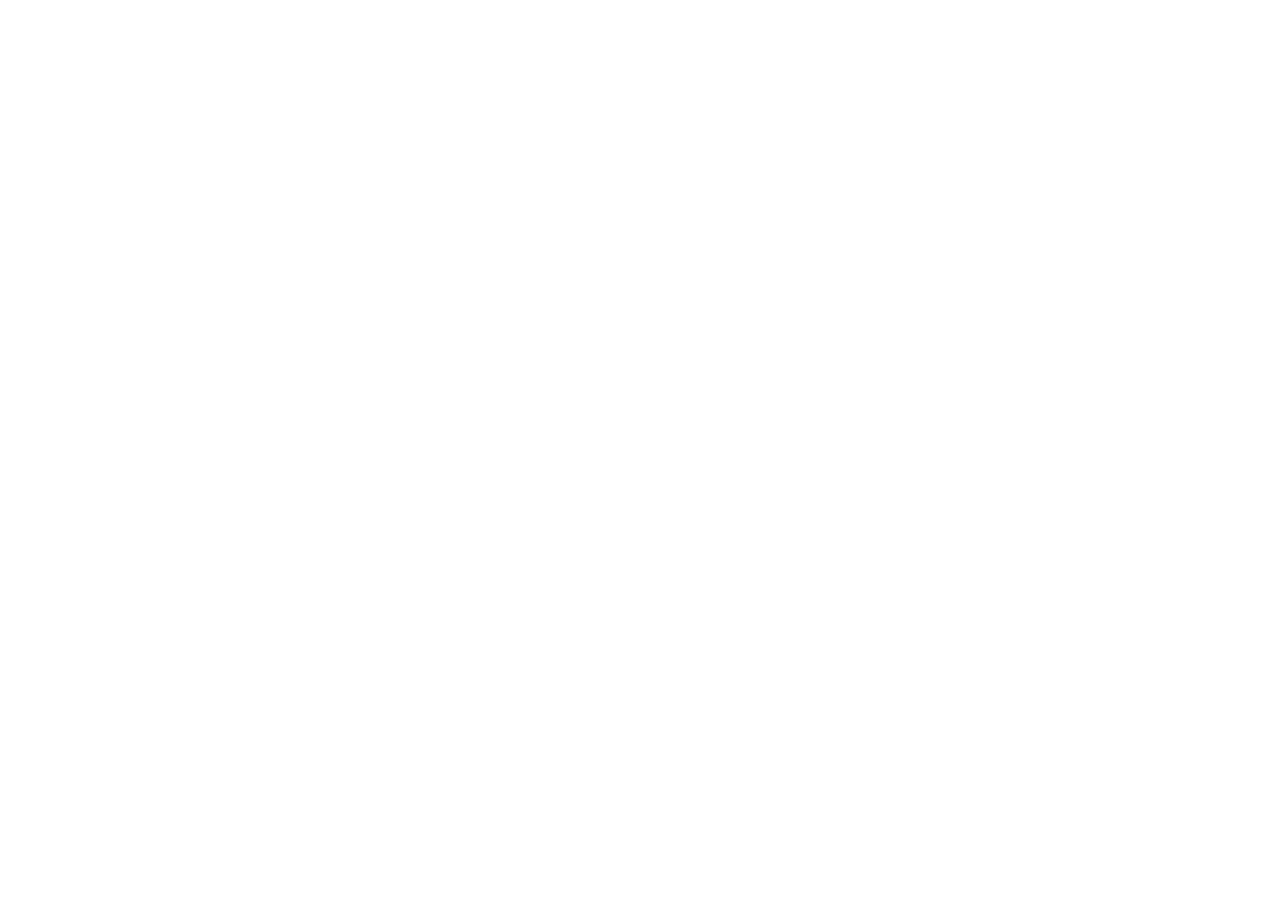
==== login.html @ 98a274d2 "init project" ====
<!DOCTYPE html>
<html lang="en">

<head>
    <meta charset="UTF-8">
    <meta http-equiv="X-UA-Compatible" content="IE=edge">
    <meta name="viewport" content="width=device-width, initial-scale=1.0">
    <title>Document</title>
</head>

<body>

</body>

</html>
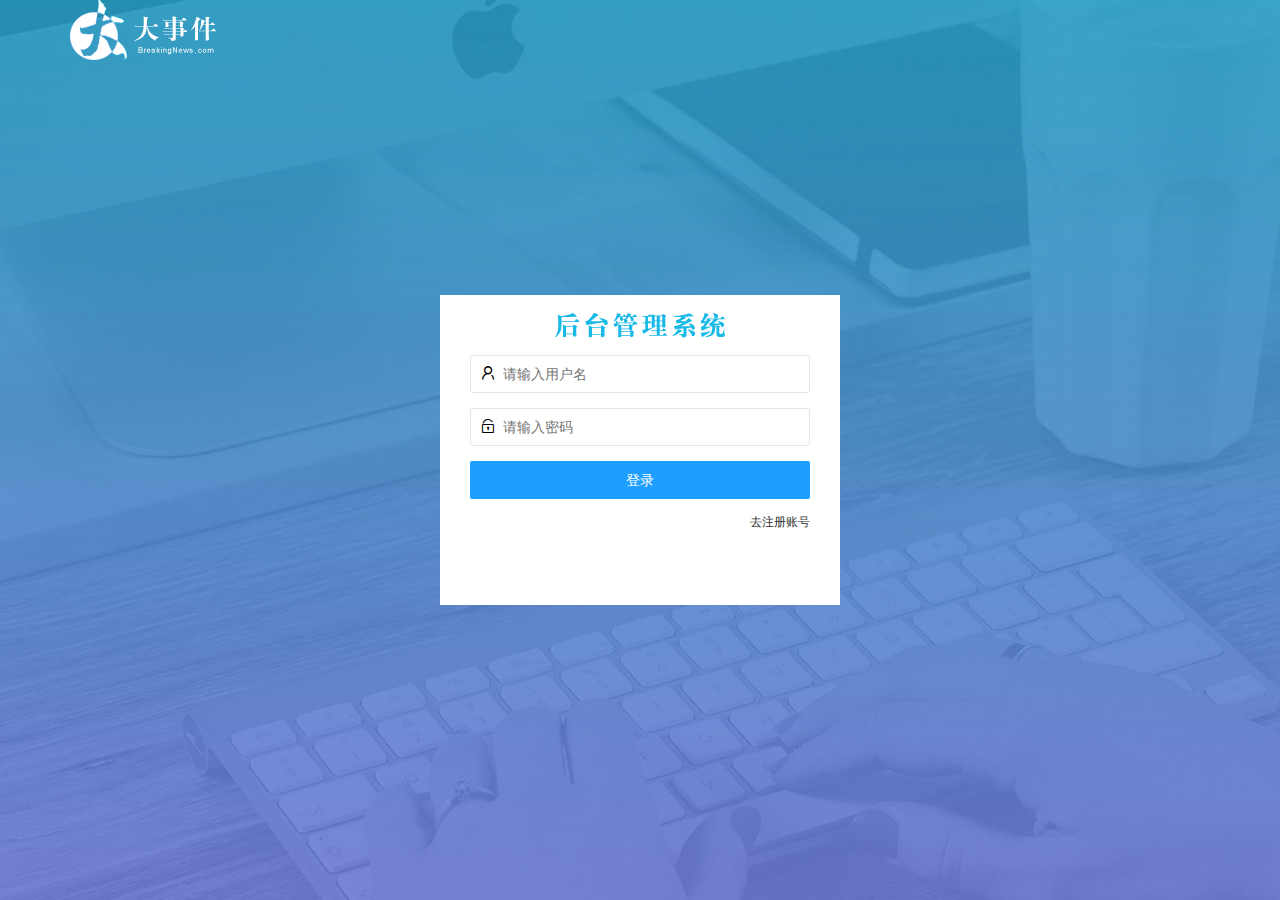
==== commit c7c1e0fc: "完成了登录和注册功能的开发" ====
--- a/login.html
+++ b/login.html
@@ -5,10 +5,85 @@
     <meta charset="UTF-8">
     <meta http-equiv="X-UA-Compatible" content="IE=edge">
     <meta name="viewport" content="width=device-width, initial-scale=1.0">
-    <title>Document</title>
+    <title>大事件-登录/注册</title>
+    <link rel="stylesheet" href="/assets/css/login.css">
+    <!-- 导入layui的样式 -->
+    <link rel="stylesheet" href="/assets/lib/layui/css/layui.css">
 </head>
 
 <body>
+    <!-- 头部logo -->
+    <div class="layui-main">
+        <img src="/assets/images/logo.png" alt="" />
+    </div>
+
+    <!-- 登录注册 -->
+    <div class="loginAndRegBox">
+        <div class="title-box"></div>
+        <!-- 登录div -->
+        <div class="login-box">
+            <form class="layui-form" action="" id="form_login">
+                <!-- 用户名 -->
+                <div class="layui-form-item">
+                    <i class="layui-icon layui-icon-username"></i>
+                    <input type="text" name="username" required lay-verify="required" placeholder="请输入用户名" autocomplete="off" class="layui-input">
+                </div>
+                <!-- 密码 -->
+                <div class="layui-form-item">
+                    <i class="layui-icon layui-icon-password"></i>
+                    <input type="password" name="password" required lay-verify="required|pwd" placeholder="请输入密码" autocomplete="off" class="layui-input">
+                </div>
+                <!-- 登录按钮 -->
+                <div class="layui-form-item">
+                    <button class="layui-btn layui-btn-fluid layui-btn-normal" lay-submit>登录</button>
+                </div>
+                <!-- 去注册链接 -->
+                <div class="layui-form-item links">
+                    <a href="javascript:;" id="link_reg">去注册账号</a>
+                </div>
+            </form>
+
+        </div>
+        <!-- 注册div -->
+        <div class="reg-box">
+            <!-- 注册的表单 -->
+            <form class="layui-form" action="" id="form_reg">
+                <!-- 用户名 -->
+                <div class="layui-form-item">
+                    <i class="layui-icon layui-icon-username"></i>
+                    <input type="text" name="username" required lay-verify="required" placeholder="请输入用户名" autocomplete="off" class="layui-input">
+                </div>
+                <!-- 密码 -->
+                <div class="layui-form-item">
+                    <i class="layui-icon layui-icon-password"></i>
+                    <input type="password" name="password" required lay-verify="required|pwd" placeholder="请输入密码" autocomplete="off" class="layui-input">
+                </div>
+                <!-- 密码确认 -->
+                <div class="layui-form-item">
+                    <i class="layui-icon layui-icon-password"></i>
+                    <input type="password" name="repassword" required lay-verify="required|pwd|repwd" placeholder="再次确认密码" autocomplete="off" class="layui-input">
+                </div>
+                <!-- 注册按钮 -->
+                <div class="layui-form-item">
+                    <button class="layui-btn layui-btn-fluid layui-btn-normal" lay-submit>注册</button>
+                </div>
+                <!-- 去注册链接 -->
+                <div class="layui-form-item links">
+                    <a href="javascript:;" id="link_login">去登录</a>
+                </div>
+            </form>
+
+        </div>
+    </div>
+
+    <!-- 导入layui的js -->
+    <script src="/assets/lib/layui/layui.all.js"></script>
+    <!-- 导入jQuery -->
+    <script src="/assets/lib/jquery.js"></script>
+    <!-- 导入自己封装的baseAPI.js -->
+    <script src="/assets/js/baseAPI.js"></script>
+    <!-- 导入自己的login.js -->
+    <script src="/assets/js/login.js"></script>
 
 </body>
 
--- a/assets/css/login.css
+++ b/assets/css/login.css
@@ -0,0 +1,55 @@
+html,
+body {
+    margin: 0;
+    padding: 0;
+    height: 100%;
+    width: 100%;
+    background: url('/assets/images/login_bg.jpg') no-repeat center;
+    background-size: cover;
+}
+
+.loginAndRegBox {
+    width: 400px;
+    height: 310px;
+    background-color: #fff;
+    position: absolute;
+    left: 50%;
+    top: 50%;
+    transform: translate(-50%, -50%);
+}
+
+.title-box {
+    height: 60px;
+    background: url('/assets/images/login_title.png') no-repeat center;
+}
+
+.reg-box {
+    display: none;
+}
+
+.layui-form {
+    padding: 0 30px;
+}
+
+.links {
+    display: flex;
+    justify-content: flex-end;
+}
+
+.links a {
+    font-size: 12px;
+}
+
+.layui-form-item {
+    position: relative;
+}
+
+.layui-icon {
+    position: absolute;
+    left: 10px;
+    top: 10px;
+}
+
+.layui-form-item .layui-input {
+    padding-left: 32px;
+}--- a/assets/lib/layui/css/layui.css
+++ b/assets/lib/layui/css/layui.css
@@ -0,0 +1,2 @@
+/** layui-v2.5.5 MIT License By https://www.layui.com */
+ .layui-inline,img{display:inline-block;vertical-align:middle}h1,h2,h3,h4,h5,h6{font-weight:400}.layui-edge,.layui-header,.layui-inline,.layui-main{position:relative}.layui-body,.layui-edge,.layui-elip{overflow:hidden}.layui-btn,.layui-edge,.layui-inline,img{vertical-align:middle}.layui-btn,.layui-disabled,.layui-icon,.layui-unselect{-moz-user-select:none;-webkit-user-select:none;-ms-user-select:none}.layui-elip,.layui-form-checkbox span,.layui-form-pane .layui-form-label{text-overflow:ellipsis;white-space:nowrap}.layui-breadcrumb,.layui-tree-btnGroup{visibility:hidden}blockquote,body,button,dd,div,dl,dt,form,h1,h2,h3,h4,h5,h6,input,li,ol,p,pre,td,textarea,th,ul{margin:0;padding:0;-webkit-tap-highlight-color:rgba(0,0,0,0)}a:active,a:hover{outline:0}img{border:none}li{list-style:none}table{border-collapse:collapse;border-spacing:0}h4,h5,h6{font-size:100%}button,input,optgroup,option,select,textarea{font-family:inherit;font-size:inherit;font-style:inherit;font-weight:inherit;outline:0}pre{white-space:pre-wrap;white-space:-moz-pre-wrap;white-space:-pre-wrap;white-space:-o-pre-wrap;word-wrap:break-word}body{line-height:24px;font:14px Helvetica Neue,Helvetica,PingFang SC,Tahoma,Arial,sans-serif}hr{height:1px;margin:10px 0;border:0;clear:both}a{color:#333;text-decoration:none}a:hover{color:#777}a cite{font-style:normal;*cursor:pointer}.layui-border-box,.layui-border-box *{box-sizing:border-box}.layui-box,.layui-box *{box-sizing:content-box}.layui-clear{clear:both;*zoom:1}.layui-clear:after{content:'\20';clear:both;*zoom:1;display:block;height:0}.layui-inline{*display:inline;*zoom:1}.layui-edge{display:inline-block;width:0;height:0;border-width:6px;border-style:dashed;border-color:transparent}.layui-edge-top{top:-4px;border-bottom-color:#999;border-bottom-style:solid}.layui-edge-right{border-left-color:#999;border-left-style:solid}.layui-edge-bottom{top:2px;border-top-color:#999;border-top-style:solid}.layui-edge-left{border-right-color:#999;border-right-style:solid}.layui-disabled,.layui-disabled:hover{color:#d2d2d2!important;cursor:not-allowed!important}.layui-circle{border-radius:100%}.layui-show{display:block!important}.layui-hide{display:none!important}@font-face{font-family:layui-icon;src:url(../font/iconfont.eot?v=250);src:url(../font/iconfont.eot?v=250#iefix) format('embedded-opentype'),url(../font/iconfont.woff2?v=250) format('woff2'),url(../font/iconfont.woff?v=250) format('woff'),url(../font/iconfont.ttf?v=250) format('truetype'),url(../font/iconfont.svg?v=250#layui-icon) format('svg')}.layui-icon{font-family:layui-icon!important;font-size:16px;font-style:normal;-webkit-font-smoothing:antialiased;-moz-osx-font-smoothing:grayscale}.layui-icon-reply-fill:before{content:"\e611"}.layui-icon-set-fill:before{content:"\e614"}.layui-icon-menu-fill:before{content:"\e60f"}.layui-icon-search:before{content:"\e615"}.layui-icon-share:before{content:"\e641"}.layui-icon-set-sm:before{content:"\e620"}.layui-icon-engine:before{content:"\e628"}.layui-icon-close:before{content:"\1006"}.layui-icon-close-fill:before{content:"\1007"}.layui-icon-chart-screen:before{content:"\e629"}.layui-icon-star:before{content:"\e600"}.layui-icon-circle-dot:before{content:"\e617"}.layui-icon-chat:before{content:"\e606"}.layui-icon-release:before{content:"\e609"}.layui-icon-list:before{content:"\e60a"}.layui-icon-chart:before{content:"\e62c"}.layui-icon-ok-circle:before{content:"\1005"}.layui-icon-layim-theme:before{content:"\e61b"}.layui-icon-table:before{content:"\e62d"}.layui-icon-right:before{content:"\e602"}.layui-icon-left:before{content:"\e603"}.layui-icon-cart-simple:before{content:"\e698"}.layui-icon-face-cry:before{content:"\e69c"}.layui-icon-face-smile:before{content:"\e6af"}.layui-icon-survey:before{content:"\e6b2"}.layui-icon-tree:before{content:"\e62e"}.layui-icon-upload-circle:before{content:"\e62f"}.layui-icon-add-circle:before{content:"\e61f"}.layui-icon-download-circle:before{content:"\e601"}.layui-icon-templeate-1:before{content:"\e630"}.layui-icon-util:before{content:"\e631"}.layui-icon-face-surprised:before{content:"\e664"}.layui-icon-edit:before{content:"\e642"}.layui-icon-speaker:before{content:"\e645"}.layui-icon-down:before{content:"\e61a"}.layui-icon-file:before{content:"\e621"}.layui-icon-layouts:before{content:"\e632"}.layui-icon-rate-half:before{content:"\e6c9"}.layui-icon-add-circle-fine:before{content:"\e608"}.layui-icon-prev-circle:before{content:"\e633"}.layui-icon-read:before{content:"\e705"}.layui-icon-404:before{content:"\e61c"}.layui-icon-carousel:before{content:"\e634"}.layui-icon-help:before{content:"\e607"}.layui-icon-code-circle:before{content:"\e635"}.layui-icon-water:before{content:"\e636"}.layui-icon-username:before{content:"\e66f"}.layui-icon-find-fill:before{content:"\e670"}.layui-icon-about:before{content:"\e60b"}.layui-icon-location:before{content:"\e715"}.layui-icon-up:before{content:"\e619"}.layui-icon-pause:before{content:"\e651"}.layui-icon-date:before{content:"\e637"}.layui-icon-layim-uploadfile:before{content:"\e61d"}.layui-icon-delete:before{content:"\e640"}.layui-icon-play:before{content:"\e652"}.layui-icon-top:before{content:"\e604"}.layui-icon-friends:before{content:"\e612"}.layui-icon-refresh-3:before{content:"\e9aa"}.layui-icon-ok:before{content:"\e605"}.layui-icon-layer:before{content:"\e638"}.layui-icon-face-smile-fine:before{content:"\e60c"}.layui-icon-dollar:before{content:"\e659"}.layui-icon-group:before{content:"\e613"}.layui-icon-layim-download:before{content:"\e61e"}.layui-icon-picture-fine:before{content:"\e60d"}.layui-icon-link:before{content:"\e64c"}.layui-icon-diamond:before{content:"\e735"}.layui-icon-log:before{content:"\e60e"}.layui-icon-rate-solid:before{content:"\e67a"}.layui-icon-fonts-del:before{content:"\e64f"}.layui-icon-unlink:before{content:"\e64d"}.layui-icon-fonts-clear:before{content:"\e639"}.layui-icon-triangle-r:before{content:"\e623"}.layui-icon-circle:before{content:"\e63f"}.layui-icon-radio:before{content:"\e643"}.layui-icon-align-center:before{content:"\e647"}.layui-icon-align-right:before{content:"\e648"}.layui-icon-align-left:before{content:"\e649"}.layui-icon-loading-1:before{content:"\e63e"}.layui-icon-return:before{content:"\e65c"}.layui-icon-fonts-strong:before{content:"\e62b"}.layui-icon-upload:before{content:"\e67c"}.layui-icon-dialogue:before{content:"\e63a"}.layui-icon-video:before{content:"\e6ed"}.layui-icon-headset:before{content:"\e6fc"}.layui-icon-cellphone-fine:before{content:"\e63b"}.layui-icon-add-1:before{content:"\e654"}.layui-icon-face-smile-b:before{content:"\e650"}.layui-icon-fonts-html:before{content:"\e64b"}.layui-icon-form:before{content:"\e63c"}.layui-icon-cart:before{content:"\e657"}.layui-icon-camera-fill:before{content:"\e65d"}.layui-icon-tabs:before{content:"\e62a"}.layui-icon-fonts-code:before{content:"\e64e"}.layui-icon-fire:before{content:"\e756"}.layui-icon-set:before{content:"\e716"}.layui-icon-fonts-u:before{content:"\e646"}.layui-icon-triangle-d:before{content:"\e625"}.layui-icon-tips:before{content:"\e702"}.layui-icon-picture:before{content:"\e64a"}.layui-icon-more-vertical:before{content:"\e671"}.layui-icon-flag:before{content:"\e66c"}.layui-icon-loading:before{content:"\e63d"}.layui-icon-fonts-i:before{content:"\e644"}.layui-icon-refresh-1:before{content:"\e666"}.layui-icon-rmb:before{content:"\e65e"}.layui-icon-home:before{content:"\e68e"}.layui-icon-user:before{content:"\e770"}.layui-icon-notice:before{content:"\e667"}.layui-icon-login-weibo:before{content:"\e675"}.layui-icon-voice:before{content:"\e688"}.layui-icon-upload-drag:before{content:"\e681"}.layui-icon-login-qq:before{content:"\e676"}.layui-icon-snowflake:before{content:"\e6b1"}.layui-icon-file-b:before{content:"\e655"}.layui-icon-template:before{content:"\e663"}.layui-icon-auz:before{content:"\e672"}.layui-icon-console:before{content:"\e665"}.layui-icon-app:before{content:"\e653"}.layui-icon-prev:before{content:"\e65a"}.layui-icon-website:before{content:"\e7ae"}.layui-icon-next:before{content:"\e65b"}.layui-icon-component:before{content:"\e857"}.layui-icon-more:before{content:"\e65f"}.layui-icon-login-wechat:before{content:"\e677"}.layui-icon-shrink-right:before{content:"\e668"}.layui-icon-spread-left:before{content:"\e66b"}.layui-icon-camera:before{content:"\e660"}.layui-icon-note:before{content:"\e66e"}.layui-icon-refresh:before{content:"\e669"}.layui-icon-female:before{content:"\e661"}.layui-icon-male:before{content:"\e662"}.layui-icon-password:before{content:"\e673"}.layui-icon-senior:before{content:"\e674"}.layui-icon-theme:before{content:"\e66a"}.layui-icon-tread:before{content:"\e6c5"}.layui-icon-praise:before{content:"\e6c6"}.layui-icon-star-fill:before{content:"\e658"}.layui-icon-rate:before{content:"\e67b"}.layui-icon-template-1:before{content:"\e656"}.layui-icon-vercode:before{content:"\e679"}.layui-icon-cellphone:before{content:"\e678"}.layui-icon-screen-full:before{content:"\e622"}.layui-icon-screen-restore:before{content:"\e758"}.layui-icon-cols:before{content:"\e610"}.layui-icon-export:before{content:"\e67d"}.layui-icon-print:before{content:"\e66d"}.layui-icon-slider:before{content:"\e714"}.layui-icon-addition:before{content:"\e624"}.layui-icon-subtraction:before{content:"\e67e"}.layui-icon-service:before{content:"\e626"}.layui-icon-transfer:before{content:"\e691"}.layui-main{width:1140px;margin:0 auto}.layui-header{z-index:1000;height:60px}.layui-header a:hover{transition:all .5s;-webkit-transition:all .5s}.layui-side{position:fixed;left:0;top:0;bottom:0;z-index:999;width:200px;overflow-x:hidden}.layui-side-scroll{position:relative;width:220px;height:100%;overflow-x:hidden}.layui-body{position:absolute;left:200px;right:0;top:0;bottom:0;z-index:998;width:auto;overflow-y:auto;box-sizing:border-box}.layui-layout-body{overflow:hidden}.layui-layout-admin .layui-header{background-color:#23262E}.layui-layout-admin .layui-side{top:60px;width:200px;overflow-x:hidden}.layui-layout-admin .layui-body{position:fixed;top:60px;bottom:44px}.layui-layout-admin .layui-main{width:auto;margin:0 15px}.layui-layout-admin .layui-footer{position:fixed;left:200px;right:0;bottom:0;height:44px;line-height:44px;padding:0 15px;background-color:#eee}.layui-layout-admin .layui-logo{position:absolute;left:0;top:0;width:200px;height:100%;line-height:60px;text-align:center;color:#009688;font-size:16px}.layui-layout-admin .layui-header .layui-nav{background:0 0}.layui-layout-left{position:absolute!important;left:200px;top:0}.layui-layout-right{position:absolute!important;right:0;top:0}.layui-container{position:relative;margin:0 auto;padding:0 15px;box-sizing:border-box}.layui-fluid{position:relative;margin:0 auto;padding:0 15px}.layui-row:after,.layui-row:before{content:'';display:block;clear:both}.layui-col-lg1,.layui-col-lg10,.layui-col-lg11,.layui-col-lg12,.layui-col-lg2,.layui-col-lg3,.layui-col-lg4,.layui-col-lg5,.layui-col-lg6,.layui-col-lg7,.layui-col-lg8,.layui-col-lg9,.layui-col-md1,.layui-col-md10,.layui-col-md11,.layui-col-md12,.layui-col-md2,.layui-col-md3,.layui-col-md4,.layui-col-md5,.layui-col-md6,.layui-col-md7,.layui-col-md8,.layui-col-md9,.layui-col-sm1,.layui-col-sm10,.layui-col-sm11,.layui-col-sm12,.layui-col-sm2,.layui-col-sm3,.layui-col-sm4,.layui-col-sm5,.layui-col-sm6,.layui-col-sm7,.layui-col-sm8,.layui-col-sm9,.layui-col-xs1,.layui-col-xs10,.layui-col-xs11,.layui-col-xs12,.layui-col-xs2,.layui-col-xs3,.layui-col-xs4,.layui-col-xs5,.layui-col-xs6,.layui-col-xs7,.layui-col-xs8,.layui-col-xs9{position:relative;display:block;box-sizing:border-box}.layui-col-xs1,.layui-col-xs10,.layui-col-xs11,.layui-col-xs12,.layui-col-xs2,.layui-col-xs3,.layui-col-xs4,.layui-col-xs5,.layui-col-xs6,.layui-col-xs7,.layui-col-xs8,.layui-col-xs9{float:left}.layui-col-xs1{width:8.33333333%}.layui-col-xs2{width:16.66666667%}.layui-col-xs3{width:25%}.layui-col-xs4{width:33.33333333%}.layui-col-xs5{width:41.66666667%}.layui-col-xs6{width:50%}.layui-col-xs7{width:58.33333333%}.layui-col-xs8{width:66.66666667%}.layui-col-xs9{width:75%}.layui-col-xs10{width:83.33333333%}.layui-col-xs11{width:91.66666667%}.layui-col-xs12{width:100%}.layui-col-xs-offset1{margin-left:8.33333333%}.layui-col-xs-offset2{margin-left:16.66666667%}.layui-col-xs-offset3{margin-left:25%}.layui-col-xs-offset4{margin-left:33.33333333%}.layui-col-xs-offset5{margin-left:41.66666667%}.layui-col-xs-offset6{margin-left:50%}.layui-col-xs-offset7{margin-left:58.33333333%}.layui-col-xs-offset8{margin-left:66.66666667%}.layui-col-xs-offset9{margin-left:75%}.layui-col-xs-offset10{margin-left:83.33333333%}.layui-col-xs-offset11{margin-left:91.66666667%}.layui-col-xs-offset12{margin-left:100%}@media screen and (max-width:768px){.layui-hide-xs{display:none!important}.layui-show-xs-block{display:block!important}.layui-show-xs-inline{display:inline!important}.layui-show-xs-inline-block{display:inline-block!important}}@media screen and (min-width:768px){.layui-container{width:750px}.layui-hide-sm{display:none!important}.layui-show-sm-block{display:block!important}.layui-show-sm-inline{display:inline!important}.layui-show-sm-inline-block{display:inline-block!important}.layui-col-sm1,.layui-col-sm10,.layui-col-sm11,.layui-col-sm12,.layui-col-sm2,.layui-col-sm3,.layui-col-sm4,.layui-col-sm5,.layui-col-sm6,.layui-col-sm7,.layui-col-sm8,.layui-col-sm9{float:left}.layui-col-sm1{width:8.33333333%}.layui-col-sm2{width:16.66666667%}.layui-col-sm3{width:25%}.layui-col-sm4{width:33.33333333%}.layui-col-sm5{width:41.66666667%}.layui-col-sm6{width:50%}.layui-col-sm7{width:58.33333333%}.layui-col-sm8{width:66.66666667%}.layui-col-sm9{width:75%}.layui-col-sm10{width:83.33333333%}.layui-col-sm11{width:91.66666667%}.layui-col-sm12{width:100%}.layui-col-sm-offset1{margin-left:8.33333333%}.layui-col-sm-offset2{margin-left:16.66666667%}.layui-col-sm-offset3{margin-left:25%}.layui-col-sm-offset4{margin-left:33.33333333%}.layui-col-sm-offset5{margin-left:41.66666667%}.layui-col-sm-offset6{margin-left:50%}.layui-col-sm-offset7{margin-left:58.33333333%}.layui-col-sm-offset8{margin-left:66.66666667%}.layui-col-sm-offset9{margin-left:75%}.layui-col-sm-offset10{margin-left:83.33333333%}.layui-col-sm-offset11{margin-left:91.66666667%}.layui-col-sm-offset12{margin-left:100%}}@media screen and (min-width:992px){.layui-container{width:970px}.layui-hide-md{display:none!important}.layui-show-md-block{display:block!important}.layui-show-md-inline{display:inline!important}.layui-show-md-inline-block{display:inline-block!important}.layui-col-md1,.layui-col-md10,.layui-col-md11,.layui-col-md12,.layui-col-md2,.layui-col-md3,.layui-col-md4,.layui-col-md5,.layui-col-md6,.layui-col-md7,.layui-col-md8,.layui-col-md9{float:left}.layui-col-md1{width:8.33333333%}.layui-col-md2{width:16.66666667%}.layui-col-md3{width:25%}.layui-col-md4{width:33.33333333%}.layui-col-md5{width:41.66666667%}.layui-col-md6{width:50%}.layui-col-md7{width:58.33333333%}.layui-col-md8{width:66.66666667%}.layui-col-md9{width:75%}.layui-col-md10{width:83.33333333%}.layui-col-md11{width:91.66666667%}.layui-col-md12{width:100%}.layui-col-md-offset1{margin-left:8.33333333%}.layui-col-md-offset2{margin-left:16.66666667%}.layui-col-md-offset3{margin-left:25%}.layui-col-md-offset4{margin-left:33.33333333%}.layui-col-md-offset5{margin-left:41.66666667%}.layui-col-md-offset6{margin-left:50%}.layui-col-md-offset7{margin-left:58.33333333%}.layui-col-md-offset8{margin-left:66.66666667%}.layui-col-md-offset9{margin-left:75%}.layui-col-md-offset10{margin-left:83.33333333%}.layui-col-md-offset11{margin-left:91.66666667%}.layui-col-md-offset12{margin-left:100%}}@media screen and (min-width:1200px){.layui-container{width:1170px}.layui-hide-lg{display:none!important}.layui-show-lg-block{display:block!important}.layui-show-lg-inline{display:inline!important}.layui-show-lg-inline-block{display:inline-block!important}.layui-col-lg1,.layui-col-lg10,.layui-col-lg11,.layui-col-lg12,.layui-col-lg2,.layui-col-lg3,.layui-col-lg4,.layui-col-lg5,.layui-col-lg6,.layui-col-lg7,.layui-col-lg8,.layui-col-lg9{float:left}.layui-col-lg1{width:8.33333333%}.layui-col-lg2{width:16.66666667%}.layui-col-lg3{width:25%}.layui-col-lg4{width:33.33333333%}.layui-col-lg5{width:41.66666667%}.layui-col-lg6{width:50%}.layui-col-lg7{width:58.33333333%}.layui-col-lg8{width:66.66666667%}.layui-col-lg9{width:75%}.layui-col-lg10{width:83.33333333%}.layui-col-lg11{width:91.66666667%}.layui-col-lg12{width:100%}.layui-col-lg-offset1{margin-left:8.33333333%}.layui-col-lg-offset2{margin-left:16.66666667%}.layui-col-lg-offset3{margin-left:25%}.layui-col-lg-offset4{margin-left:33.33333333%}.layui-col-lg-offset5{margin-left:41.66666667%}.layui-col-lg-offset6{margin-left:50%}.layui-col-lg-offset7{margin-left:58.33333333%}.layui-col-lg-offset8{margin-left:66.66666667%}.layui-col-lg-offset9{margin-left:75%}.layui-col-lg-offset10{margin-left:83.33333333%}.layui-col-lg-offset11{margin-left:91.66666667%}.layui-col-lg-offset12{margin-left:100%}}.layui-col-space1{margin:-.5px}.layui-col-space1>*{padding:.5px}.layui-col-space3{margin:-1.5px}.layui-col-space3>*{padding:1.5px}.layui-col-space5{margin:-2.5px}.layui-col-space5>*{padding:2.5px}.layui-col-space8{margin:-3.5px}.layui-col-space8>*{padding:3.5px}.layui-col-space10{margin:-5px}.layui-col-space10>*{padding:5px}.layui-col-space12{margin:-6px}.layui-col-space12>*{padding:6px}.layui-col-space15{margin:-7.5px}.layui-col-space15>*{padding:7.5px}.layui-col-space18{margin:-9px}.layui-col-space18>*{padding:9px}.layui-col-space20{margin:-10px}.layui-col-space20>*{padding:10px}.layui-col-space22{margin:-11px}.layui-col-space22>*{padding:11px}.layui-col-space25{margin:-12.5px}.layui-col-space25>*{padding:12.5px}.layui-col-space30{margin:-15px}.layui-col-space30>*{padding:15px}.layui-btn,.layui-input,.layui-select,.layui-textarea,.layui-upload-button{outline:0;-webkit-appearance:none;transition:all .3s;-webkit-transition:all .3s;box-sizing:border-box}.layui-elem-quote{margin-bottom:10px;padding:15px;line-height:22px;border-left:5px solid #009688;border-radius:0 2px 2px 0;background-color:#f2f2f2}.layui-quote-nm{border-style:solid;border-width:1px 1px 1px 5px;background:0 0}.layui-elem-field{margin-bottom:10px;padding:0;border-width:1px;border-style:solid}.layui-elem-field legend{margin-left:20px;padding:0 10px;font-size:20px;font-weight:300}.layui-field-title{margin:10px 0 20px;border-width:1px 0 0}.layui-field-box{padding:10px 15px}.layui-field-title .layui-field-box{padding:10px 0}.layui-progress{position:relative;height:6px;border-radius:20px;background-color:#e2e2e2}.layui-progress-bar{position:absolute;left:0;top:0;width:0;max-width:100%;height:6px;border-radius:20px;text-align:right;background-color:#5FB878;transition:all .3s;-webkit-transition:all .3s}.layui-progress-big,.layui-progress-big .layui-progress-bar{height:18px;line-height:18px}.layui-progress-text{position:relative;top:-20px;line-height:18px;font-size:12px;color:#666}.layui-progress-big .layui-progress-text{position:static;padding:0 10px;color:#fff}.layui-collapse{border-width:1px;border-style:solid;border-radius:2px}.layui-colla-content,.layui-colla-item{border-top-width:1px;border-top-style:solid}.layui-colla-item:first-child{border-top:none}.layui-colla-title{position:relative;height:42px;line-height:42px;padding:0 15px 0 35px;color:#333;background-color:#f2f2f2;cursor:pointer;font-size:14px;overflow:hidden}.layui-colla-content{display:none;padding:10px 15px;line-height:22px;color:#666}.layui-colla-icon{position:absolute;left:15px;top:0;font-size:14px}.layui-card{margin-bottom:15px;border-radius:2px;background-color:#fff;box-shadow:0 1px 2px 0 rgba(0,0,0,.05)}.layui-card:last-child{margin-bottom:0}.layui-card-header{position:relative;height:42px;line-height:42px;padding:0 15px;border-bottom:1px solid #f6f6f6;color:#333;border-radius:2px 2px 0 0;font-size:14px}.layui-bg-black,.layui-bg-blue,.layui-bg-cyan,.layui-bg-green,.layui-bg-orange,.layui-bg-red{color:#fff!important}.layui-card-body{position:relative;padding:10px 15px;line-height:24px}.layui-card-body[pad15]{padding:15px}.layui-card-body[pad20]{padding:20px}.layui-card-body .layui-table{margin:5px 0}.layui-card .layui-tab{margin:0}.layui-panel-window{position:relative;padding:15px;border-radius:0;border-top:5px solid #E6E6E6;background-color:#fff}.layui-auxiliar-moving{position:fixed;left:0;right:0;top:0;bottom:0;width:100%;height:100%;background:0 0;z-index:9999999999}.layui-form-label,.layui-form-mid,.layui-form-select,.layui-input-block,.layui-input-inline,.layui-textarea{position:relative}.layui-bg-red{background-color:#FF5722!important}.layui-bg-orange{background-color:#FFB800!important}.layui-bg-green{background-color:#009688!important}.layui-bg-cyan{background-color:#2F4056!important}.layui-bg-blue{background-color:#1E9FFF!important}.layui-bg-black{background-color:#393D49!important}.layui-bg-gray{background-color:#eee!important;color:#666!important}.layui-badge-rim,.layui-colla-content,.layui-colla-item,.layui-collapse,.layui-elem-field,.layui-form-pane .layui-form-item[pane],.layui-form-pane .layui-form-label,.layui-input,.layui-layedit,.layui-layedit-tool,.layui-quote-nm,.layui-select,.layui-tab-bar,.layui-tab-card,.layui-tab-title,.layui-tab-title .layui-this:after,.layui-textarea{border-color:#e6e6e6}.layui-timeline-item:before,hr{background-color:#e6e6e6}.layui-text{line-height:22px;font-size:14px;color:#666}.layui-text h1,.layui-text h2,.layui-text h3{font-weight:500;color:#333}.layui-text h1{font-size:30px}.layui-text h2{font-size:24px}.layui-text h3{font-size:18px}.layui-text a:not(.layui-btn){color:#01AAED}.layui-text a:not(.layui-btn):hover{text-decoration:underline}.layui-text ul{padding:5px 0 5px 15px}.layui-text ul li{margin-top:5px;list-style-type:disc}.layui-text em,.layui-word-aux{color:#999!important;padding:0 5px!important}.layui-btn{display:inline-block;height:38px;line-height:38px;padding:0 18px;background-color:#009688;color:#fff;white-space:nowrap;text-align:center;font-size:14px;border:none;border-radius:2px;cursor:pointer}.layui-btn:hover{opacity:.8;filter:alpha(opacity=80);color:#fff}.layui-btn:active{opacity:1;filter:alpha(opacity=100)}.layui-btn+.layui-btn{margin-left:10px}.layui-btn-container{font-size:0}.layui-btn-container .layui-btn{margin-right:10px;margin-bottom:10px}.layui-btn-container .layui-btn+.layui-btn{margin-left:0}.layui-table .layui-btn-container .layui-btn{margin-bottom:9px}.layui-btn-radius{border-radius:100px}.layui-btn .layui-icon{margin-right:3px;font-size:18px;vertical-align:bottom;vertical-align:middle\9}.layui-btn-primary{border:1px solid #C9C9C9;background-color:#fff;color:#555}.layui-btn-primary:hover{border-color:#009688;color:#333}.layui-btn-normal{background-color:#1E9FFF}.layui-btn-warm{background-color:#FFB800}.layui-btn-danger{background-color:#FF5722}.layui-btn-checked{background-color:#5FB878}.layui-btn-disabled,.layui-btn-disabled:active,.layui-btn-disabled:hover{border:1px solid #e6e6e6;background-color:#FBFBFB;color:#C9C9C9;cursor:not-allowed;opacity:1}.layui-btn-lg{height:44px;line-height:44px;padding:0 25px;font-size:16px}.layui-btn-sm{height:30px;line-height:30px;padding:0 10px;font-size:12px}.layui-btn-sm i{font-size:16px!important}.layui-btn-xs{height:22px;line-height:22px;padding:0 5px;font-size:12px}.layui-btn-xs i{font-size:14px!important}.layui-btn-group{display:inline-block;vertical-align:middle;font-size:0}.layui-btn-group .layui-btn{margin-left:0!important;margin-right:0!important;border-left:1px solid rgba(255,255,255,.5);border-radius:0}.layui-btn-group .layui-btn-primary{border-left:none}.layui-btn-group .layui-btn-primary:hover{border-color:#C9C9C9;color:#009688}.layui-btn-group .layui-btn:first-child{border-left:none;border-radius:2px 0 0 2px}.layui-btn-group .layui-btn-primary:first-child{border-left:1px solid #c9c9c9}.layui-btn-group .layui-btn:last-child{border-radius:0 2px 2px 0}.layui-btn-group .layui-btn+.layui-btn{margin-left:0}.layui-btn-group+.layui-btn-group{margin-left:10px}.layui-btn-fluid{width:100%}.layui-input,.layui-select,.layui-textarea{height:38px;line-height:1.3;line-height:38px\9;border-width:1px;border-style:solid;background-color:#fff;border-radius:2px}.layui-input::-webkit-input-placeholder,.layui-select::-webkit-input-placeholder,.layui-textarea::-webkit-input-placeholder{line-height:1.3}.layui-input,.layui-textarea{display:block;width:100%;padding-left:10px}.layui-input:hover,.layui-textarea:hover{border-color:#D2D2D2!important}.layui-input:focus,.layui-textarea:focus{border-color:#C9C9C9!important}.layui-textarea{min-height:100px;height:auto;line-height:20px;padding:6px 10px;resize:vertical}.layui-select{padding:0 10px}.layui-form input[type=checkbox],.layui-form input[type=radio],.layui-form select{display:none}.layui-form [lay-ignore]{display:initial}.layui-form-item{margin-bottom:15px;clear:both;*zoom:1}.layui-form-item:after{content:'\20';clear:both;*zoom:1;display:block;height:0}.layui-form-label{float:left;display:block;padding:9px 15px;width:80px;font-weight:400;line-height:20px;text-align:right}.layui-form-label-col{display:block;float:none;padding:9px 0;line-height:20px;text-align:left}.layui-form-item .layui-inline{margin-bottom:5px;margin-right:10px}.layui-input-block{margin-left:110px;min-height:36px}.layui-input-inline{display:inline-block;vertical-align:middle}.layui-form-item .layui-input-inline{float:left;width:190px;margin-right:10px}.layui-form-text .layui-input-inline{width:auto}.layui-form-mid{float:left;display:block;padding:9px 0!important;line-height:20px;margin-right:10px}.layui-form-danger+.layui-form-select .layui-input,.layui-form-danger:focus{border-color:#FF5722!important}.layui-form-select .layui-input{padding-right:30px;cursor:pointer}.layui-form-select .layui-edge{position:absolute;right:10px;top:50%;margin-top:-3px;cursor:pointer;border-width:6px;border-top-color:#c2c2c2;border-top-style:solid;transition:all .3s;-webkit-transition:all .3s}.layui-form-select dl{display:none;position:absolute;left:0;top:42px;padding:5px 0;z-index:899;min-width:100%;border:1px solid #d2d2d2;max-height:300px;overflow-y:auto;background-color:#fff;border-radius:2px;box-shadow:0 2px 4px rgba(0,0,0,.12);box-sizing:border-box}.layui-form-select dl dd,.layui-form-select dl dt{padding:0 10px;line-height:36px;white-space:nowrap;overflow:hidden;text-overflow:ellipsis}.layui-form-select dl dt{font-size:12px;color:#999}.layui-form-select dl dd{cursor:pointer}.layui-form-select dl dd:hover{background-color:#f2f2f2;-webkit-transition:.5s all;transition:.5s all}.layui-form-select .layui-select-group dd{padding-left:20px}.layui-form-select dl dd.layui-select-tips{padding-left:10px!important;color:#999}.layui-form-select dl dd.layui-this{background-color:#5FB878;color:#fff}.layui-form-checkbox,.layui-form-select dl dd.layui-disabled{background-color:#fff}.layui-form-selected dl{display:block}.layui-form-checkbox,.layui-form-checkbox *,.layui-form-switch{display:inline-block;vertical-align:middle}.layui-form-selected .layui-edge{margin-top:-9px;-webkit-transform:rotate(180deg);transform:rotate(180deg);margin-top:-3px\9}:root .layui-form-selected .layui-edge{margin-top:-9px\0/IE9}.layui-form-selectup dl{top:auto;bottom:42px}.layui-select-none{margin:5px 0;text-align:center;color:#999}.layui-select-disabled .layui-disabled{border-color:#eee!important}.layui-select-disabled .layui-edge{border-top-color:#d2d2d2}.layui-form-checkbox{position:relative;height:30px;line-height:30px;margin-right:10px;padding-right:30px;cursor:pointer;font-size:0;-webkit-transition:.1s linear;transition:.1s linear;box-sizing:border-box}.layui-form-checkbox span{padding:0 10px;height:100%;font-size:14px;border-radius:2px 0 0 2px;background-color:#d2d2d2;color:#fff;overflow:hidden}.layui-form-checkbox:hover span{background-color:#c2c2c2}.layui-form-checkbox i{position:absolute;right:0;top:0;width:30px;height:28px;border:1px solid #d2d2d2;border-left:none;border-radius:0 2px 2px 0;color:#fff;font-size:20px;text-align:center}.layui-form-checkbox:hover i{border-color:#c2c2c2;color:#c2c2c2}.layui-form-checked,.layui-form-checked:hover{border-color:#5FB878}.layui-form-checked span,.layui-form-checked:hover span{background-color:#5FB878}.layui-form-checked i,.layui-form-checked:hover i{color:#5FB878}.layui-form-item .layui-form-checkbox{margin-top:4px}.layui-form-checkbox[lay-skin=primary]{height:auto!important;line-height:normal!important;min-width:18px;min-height:18px;border:none!important;margin-right:0;padding-left:28px;padding-right:0;background:0 0}.layui-form-checkbox[lay-skin=primary] span{padding-left:0;padding-right:15px;line-height:18px;background:0 0;color:#666}.layui-form-checkbox[lay-skin=primary] i{right:auto;left:0;width:16px;height:16px;line-height:16px;border:1px solid #d2d2d2;font-size:12px;border-radius:2px;background-color:#fff;-webkit-transition:.1s linear;transition:.1s linear}.layui-form-checkbox[lay-skin=primary]:hover i{border-color:#5FB878;color:#fff}.layui-form-checked[lay-skin=primary] i{border-color:#5FB878!important;background-color:#5FB878;color:#fff}.layui-checkbox-disbaled[lay-skin=primary] span{background:0 0!important;color:#c2c2c2}.layui-checkbox-disbaled[lay-skin=primary]:hover i{border-color:#d2d2d2}.layui-form-item .layui-form-checkbox[lay-skin=primary]{margin-top:10px}.layui-form-switch{position:relative;height:22px;line-height:22px;min-width:35px;padding:0 5px;margin-top:8px;border:1px solid #d2d2d2;border-radius:20px;cursor:pointer;background-color:#fff;-webkit-transition:.1s linear;transition:.1s linear}.layui-form-switch i{position:absolute;left:5px;top:3px;width:16px;height:16px;border-radius:20px;background-color:#d2d2d2;-webkit-transition:.1s linear;transition:.1s linear}.layui-form-switch em{position:relative;top:0;width:25px;margin-left:21px;padding:0!important;text-align:center!important;color:#999!important;font-style:normal!important;font-size:12px}.layui-form-onswitch{border-color:#5FB878;background-color:#5FB878}.layui-checkbox-disbaled,.layui-checkbox-disbaled i{border-color:#e2e2e2!important}.layui-form-onswitch i{left:100%;margin-left:-21px;background-color:#fff}.layui-form-onswitch em{margin-left:5px;margin-right:21px;color:#fff!important}.layui-checkbox-disbaled span{background-color:#e2e2e2!important}.layui-checkbox-disbaled:hover i{color:#fff!important}[lay-radio]{display:none}.layui-form-radio,.layui-form-radio *{display:inline-block;vertical-align:middle}.layui-form-radio{line-height:28px;margin:6px 10px 0 0;padding-right:10px;cursor:pointer;font-size:0}.layui-form-radio *{font-size:14px}.layui-form-radio>i{margin-right:8px;font-size:22px;color:#c2c2c2}.layui-form-radio>i:hover,.layui-form-radioed>i{color:#5FB878}.layui-radio-disbaled>i{color:#e2e2e2!important}.layui-form-pane .layui-form-label{width:110px;padding:8px 15px;height:38px;line-height:20px;border-width:1px;border-style:solid;border-radius:2px 0 0 2px;text-align:center;background-color:#FBFBFB;overflow:hidden;box-sizing:border-box}.layui-form-pane .layui-input-inline{margin-left:-1px}.layui-form-pane .layui-input-block{margin-left:110px;left:-1px}.layui-form-pane .layui-input{border-radius:0 2px 2px 0}.layui-form-pane .layui-form-text .layui-form-label{float:none;width:100%;border-radius:2px;box-sizing:border-box;text-align:left}.layui-form-pane .layui-form-text .layui-input-inline{display:block;margin:0;top:-1px;clear:both}.layui-form-pane .layui-form-text .layui-input-block{margin:0;left:0;top:-1px}.layui-form-pane .layui-form-text .layui-textarea{min-height:100px;border-radius:0 0 2px 2px}.layui-form-pane .layui-form-checkbox{margin:4px 0 4px 10px}.layui-form-pane .layui-form-radio,.layui-form-pane .layui-form-switch{margin-top:6px;margin-left:10px}.layui-form-pane .layui-form-item[pane]{position:relative;border-width:1px;border-style:solid}.layui-form-pane .layui-form-item[pane] .layui-form-label{position:absolute;left:0;top:0;height:100%;border-width:0 1px 0 0}.layui-form-pane .layui-form-item[pane] .layui-input-inline{margin-left:110px}@media screen and (max-width:450px){.layui-form-item .layui-form-label{text-overflow:ellipsis;overflow:hidden;white-space:nowrap}.layui-form-item .layui-inline{display:block;margin-right:0;margin-bottom:20px;clear:both}.layui-form-item .layui-inline:after{content:'\20';clear:both;display:block;height:0}.layui-form-item .layui-input-inline{display:block;float:none;left:-3px;width:auto;margin:0 0 10px 112px}.layui-form-item .layui-input-inline+.layui-form-mid{margin-left:110px;top:-5px;padding:0}.layui-form-item .layui-form-checkbox{margin-right:5px;margin-bottom:5px}}.layui-layedit{border-width:1px;border-style:solid;border-radius:2px}.layui-layedit-tool{padding:3px 5px;border-bottom-width:1px;border-bottom-style:solid;font-size:0}.layedit-tool-fixed{position:fixed;top:0;border-top:1px solid #e2e2e2}.layui-layedit-tool .layedit-tool-mid,.layui-layedit-tool .layui-icon{display:inline-block;vertical-align:middle;text-align:center;font-size:14px}.layui-layedit-tool .layui-icon{position:relative;width:32px;height:30px;line-height:30px;margin:3px 5px;color:#777;cursor:pointer;border-radius:2px}.layui-layedit-tool .layui-icon:hover{color:#393D49}.layui-layedit-tool .layui-icon:active{color:#000}.layui-layedit-tool .layedit-tool-active{background-color:#e2e2e2;color:#000}.layui-layedit-tool .layui-disabled,.layui-layedit-tool .layui-disabled:hover{color:#d2d2d2;cursor:not-allowed}.layui-layedit-tool .layedit-tool-mid{width:1px;height:18px;margin:0 10px;background-color:#d2d2d2}.layedit-tool-html{width:50px!important;font-size:30px!important}.layedit-tool-b,.layedit-tool-code,.layedit-tool-help{font-size:16px!important}.layedit-tool-d,.layedit-tool-face,.layedit-tool-image,.layedit-tool-unlink{font-size:18px!important}.layedit-tool-image input{position:absolute;font-size:0;left:0;top:0;width:100%;height:100%;opacity:.01;filter:Alpha(opacity=1);cursor:pointer}.layui-layedit-iframe iframe{display:block;width:100%}#LAY_layedit_code{overflow:hidden}.layui-laypage{display:inline-block;*display:inline;*zoom:1;vertical-align:middle;margin:10px 0;font-size:0}.layui-laypage>a:first-child,.layui-laypage>a:first-child em{border-radius:2px 0 0 2px}.layui-laypage>a:last-child,.layui-laypage>a:last-child em{border-radius:0 2px 2px 0}.layui-laypage>:first-child{margin-left:0!important}.layui-laypage>:last-child{margin-right:0!important}.layui-laypage a,.layui-laypage button,.layui-laypage input,.layui-laypage select,.layui-laypage span{border:1px solid #e2e2e2}.layui-laypage a,.layui-laypage span{display:inline-block;*display:inline;*zoom:1;vertical-align:middle;padding:0 15px;height:28px;line-height:28px;margin:0 -1px 5px 0;background-color:#fff;color:#333;font-size:12px}.layui-flow-more a *,.layui-laypage input,.layui-table-view select[lay-ignore]{display:inline-block}.layui-laypage a:hover{color:#009688}.layui-laypage em{font-style:normal}.layui-laypage .layui-laypage-spr{color:#999;font-weight:700}.layui-laypage a{text-decoration:none}.layui-laypage .layui-laypage-curr{position:relative}.layui-laypage .layui-laypage-curr em{position:relative;color:#fff}.layui-laypage .layui-laypage-curr .layui-laypage-em{position:absolute;left:-1px;top:-1px;padding:1px;width:100%;height:100%;background-color:#009688}.layui-laypage-em{border-radius:2px}.layui-laypage-next em,.layui-laypage-prev em{font-family:Sim sun;font-size:16px}.layui-laypage .layui-laypage-count,.layui-laypage .layui-laypage-limits,.layui-laypage .layui-laypage-refresh,.layui-laypage .layui-laypage-skip{margin-left:10px;margin-right:10px;padding:0;border:none}.layui-laypage .layui-laypage-limits,.layui-laypage .layui-laypage-refresh{vertical-align:top}.layui-laypage .layui-laypage-refresh i{font-size:18px;cursor:pointer}.layui-laypage select{height:22px;padding:3px;border-radius:2px;cursor:pointer}.layui-laypage .layui-laypage-skip{height:30px;line-height:30px;color:#999}.layui-laypage button,.layui-laypage input{height:30px;line-height:30px;border-radius:2px;vertical-align:top;background-color:#fff;box-sizing:border-box}.layui-laypage input{width:40px;margin:0 10px;padding:0 3px;text-align:center}.layui-laypage input:focus,.layui-laypage select:focus{border-color:#009688!important}.layui-laypage button{margin-left:10px;padding:0 10px;cursor:pointer}.layui-table,.layui-table-view{margin:10px 0}.layui-flow-more{margin:10px 0;text-align:center;color:#999;font-size:14px}.layui-flow-more a{height:32px;line-height:32px}.layui-flow-more a *{vertical-align:top}.layui-flow-more a cite{padding:0 20px;border-radius:3px;background-color:#eee;color:#333;font-style:normal}.layui-flow-more a cite:hover{opacity:.8}.layui-flow-more a i{font-size:30px;color:#737383}.layui-table{width:100%;background-color:#fff;color:#666}.layui-table tr{transition:all .3s;-webkit-transition:all .3s}.layui-table th{text-align:left;font-weight:400}.layui-table tbody tr:hover,.layui-table thead tr,.layui-table-click,.layui-table-header,.layui-table-hover,.layui-table-mend,.layui-table-patch,.layui-table-tool,.layui-table-total,.layui-table-total tr,.layui-table[lay-even] tr:nth-child(even){background-color:#f2f2f2}.layui-table td,.layui-table th,.layui-table-col-set,.layui-table-fixed-r,.layui-table-grid-down,.layui-table-header,.layui-table-page,.layui-table-tips-main,.layui-table-tool,.layui-table-total,.layui-table-view,.layui-table[lay-skin=line],.layui-table[lay-skin=row]{border-width:1px;border-style:solid;border-color:#e6e6e6}.layui-table td,.layui-table th{position:relative;padding:9px 15px;min-height:20px;line-height:20px;font-size:14px}.layui-table[lay-skin=line] td,.layui-table[lay-skin=line] th{border-width:0 0 1px}.layui-table[lay-skin=row] td,.layui-table[lay-skin=row] th{border-width:0 1px 0 0}.layui-table[lay-skin=nob] td,.layui-table[lay-skin=nob] th{border:none}.layui-table img{max-width:100px}.layui-table[lay-size=lg] td,.layui-table[lay-size=lg] th{padding:15px 30px}.layui-table-view .layui-table[lay-size=lg] .layui-table-cell{height:40px;line-height:40px}.layui-table[lay-size=sm] td,.layui-table[lay-size=sm] th{font-size:12px;padding:5px 10px}.layui-table-view .layui-table[lay-size=sm] .layui-table-cell{height:20px;line-height:20px}.layui-table[lay-data]{display:none}.layui-table-box{position:relative;overflow:hidden}.layui-table-view .layui-table{position:relative;width:auto;margin:0}.layui-table-view .layui-table[lay-skin=line]{border-width:0 1px 0 0}.layui-table-view .layui-table[lay-skin=row]{border-width:0 0 1px}.layui-table-view .layui-table td,.layui-table-view .layui-table th{padding:5px 0;border-top:none;border-left:none}.layui-table-view .layui-table th.layui-unselect .layui-table-cell span{cursor:pointer}.layui-table-view .layui-table td{cursor:default}.layui-table-view .layui-table td[data-edit=text]{cursor:text}.layui-table-view .layui-form-checkbox[lay-skin=primary] i{width:18px;height:18px}.layui-table-view .layui-form-radio{line-height:0;padding:0}.layui-table-view .layui-form-radio>i{margin:0;font-size:20px}.layui-table-init{position:absolute;left:0;top:0;width:100%;height:100%;text-align:center;z-index:110}.layui-table-init .layui-icon{position:absolute;left:50%;top:50%;margin:-15px 0 0 -15px;font-size:30px;color:#c2c2c2}.layui-table-header{border-width:0 0 1px;overflow:hidden}.layui-table-header .layui-table{margin-bottom:-1px}.layui-table-tool .layui-inline[lay-event]{position:relative;width:26px;height:26px;padding:5px;line-height:16px;margin-right:10px;text-align:center;color:#333;border:1px solid #ccc;cursor:pointer;-webkit-transition:.5s all;transition:.5s all}.layui-table-tool .layui-inline[lay-event]:hover{border:1px solid #999}.layui-table-tool-temp{padding-right:120px}.layui-table-tool-self{position:absolute;right:17px;top:10px}.layui-table-tool .layui-table-tool-self .layui-inline[lay-event]{margin:0 0 0 10px}.layui-table-tool-panel{position:absolute;top:29px;left:-1px;padding:5px 0;min-width:150px;min-height:40px;border:1px solid #d2d2d2;text-align:left;overflow-y:auto;background-color:#fff;box-shadow:0 2px 4px rgba(0,0,0,.12)}.layui-table-cell,.layui-table-tool-panel li{overflow:hidden;text-overflow:ellipsis;white-space:nowrap}.layui-table-tool-panel li{padding:0 10px;line-height:30px;-webkit-transition:.5s all;transition:.5s all}.layui-table-tool-panel li .layui-form-checkbox[lay-skin=primary]{width:100%;padding-left:28px}.layui-table-tool-panel li:hover{background-color:#f2f2f2}.layui-table-tool-panel li .layui-form-checkbox[lay-skin=primary] i{position:absolute;left:0;top:0}.layui-table-tool-panel li .layui-form-checkbox[lay-skin=primary] span{padding:0}.layui-table-tool .layui-table-tool-self .layui-table-tool-panel{left:auto;right:-1px}.layui-table-col-set{position:absolute;right:0;top:0;width:20px;height:100%;border-width:0 0 0 1px;background-color:#fff}.layui-table-sort{width:10px;height:20px;margin-left:5px;cursor:pointer!important}.layui-table-sort .layui-edge{position:absolute;left:5px;border-width:5px}.layui-table-sort .layui-table-sort-asc{top:3px;border-top:none;border-bottom-style:solid;border-bottom-color:#b2b2b2}.layui-table-sort .layui-table-sort-asc:hover{border-bottom-color:#666}.layui-table-sort .layui-table-sort-desc{bottom:5px;border-bottom:none;border-top-style:solid;border-top-color:#b2b2b2}.layui-table-sort .layui-table-sort-desc:hover{border-top-color:#666}.layui-table-sort[lay-sort=asc] .layui-table-sort-asc{border-bottom-color:#000}.layui-table-sort[lay-sort=desc] .layui-table-sort-desc{border-top-color:#000}.layui-table-cell{height:28px;line-height:28px;padding:0 15px;position:relative;box-sizing:border-box}.layui-table-cell .layui-form-checkbox[lay-skin=primary]{top:-1px;padding:0}.layui-table-cell .layui-table-link{color:#01AAED}.laytable-cell-checkbox,.laytable-cell-numbers,.laytable-cell-radio,.laytable-cell-space{padding:0;text-align:center}.layui-table-body{position:relative;overflow:auto;margin-right:-1px;margin-bottom:-1px}.layui-table-body .layui-none{line-height:26px;padding:15px;text-align:center;color:#999}.layui-table-fixed{position:absolute;left:0;top:0;z-index:101}.layui-table-fixed .layui-table-body{overflow:hidden}.layui-table-fixed-l{box-shadow:0 -1px 8px rgba(0,0,0,.08)}.layui-table-fixed-r{left:auto;right:-1px;border-width:0 0 0 1px;box-shadow:-1px 0 8px rgba(0,0,0,.08)}.layui-table-fixed-r .layui-table-header{position:relative;overflow:visible}.layui-table-mend{position:absolute;right:-49px;top:0;height:100%;width:50px}.layui-table-tool{position:relative;z-index:890;width:100%;min-height:50px;line-height:30px;padding:10px 15px;border-width:0 0 1px}.layui-table-tool .layui-btn-container{margin-bottom:-10px}.layui-table-page,.layui-table-total{border-width:1px 0 0;margin-bottom:-1px;overflow:hidden}.layui-table-page{position:relative;width:100%;padding:7px 7px 0;height:41px;font-size:12px;white-space:nowrap}.layui-table-page>div{height:26px}.layui-table-page .layui-laypage{margin:0}.layui-table-page .layui-laypage a,.layui-table-page .layui-laypage span{height:26px;line-height:26px;margin-bottom:10px;border:none;background:0 0}.layui-table-page .layui-laypage a,.layui-table-page .layui-laypage span.layui-laypage-curr{padding:0 12px}.layui-table-page .layui-laypage span{margin-left:0;padding:0}.layui-table-page .layui-laypage .layui-laypage-prev{margin-left:-7px!important}.layui-table-page .layui-laypage .layui-laypage-curr .layui-laypage-em{left:0;top:0;padding:0}.layui-table-page .layui-laypage button,.layui-table-page .layui-laypage input{height:26px;line-height:26px}.layui-table-page .layui-laypage input{width:40px}.layui-table-page .layui-laypage button{padding:0 10px}.layui-table-page select{height:18px}.layui-table-patch .layui-table-cell{padding:0;width:30px}.layui-table-edit{position:absolute;left:0;top:0;width:100%;height:100%;padding:0 14px 1px;border-radius:0;box-shadow:1px 1px 20px rgba(0,0,0,.15)}.layui-table-edit:focus{border-color:#5FB878!important}select.layui-table-edit{padding:0 0 0 10px;border-color:#C9C9C9}.layui-table-view .layui-form-checkbox,.layui-table-view .layui-form-radio,.layui-table-view .layui-form-switch{top:0;margin:0;box-sizing:content-box}.layui-table-view .layui-form-checkbox{top:-1px;height:26px;line-height:26px}.layui-table-view .layui-form-checkbox i{height:26px}.layui-table-grid .layui-table-cell{overflow:visible}.layui-table-grid-down{position:absolute;top:0;right:0;width:26px;height:100%;padding:5px 0;border-width:0 0 0 1px;text-align:center;background-color:#fff;color:#999;cursor:pointer}.layui-table-grid-down .layui-icon{position:absolute;top:50%;left:50%;margin:-8px 0 0 -8px}.layui-table-grid-down:hover{background-color:#fbfbfb}body .layui-table-tips .layui-layer-content{background:0 0;padding:0;box-shadow:0 1px 6px rgba(0,0,0,.12)}.layui-table-tips-main{margin:-44px 0 0 -1px;max-height:150px;padding:8px 15px;font-size:14px;overflow-y:scroll;background-color:#fff;color:#666}.layui-table-tips-c{position:absolute;right:-3px;top:-13px;width:20px;height:20px;padding:3px;cursor:pointer;background-color:#666;border-radius:50%;color:#fff}.layui-table-tips-c:hover{background-color:#777}.layui-table-tips-c:before{position:relative;right:-2px}.layui-upload-file{display:none!important;opacity:.01;filter:Alpha(opacity=1)}.layui-upload-drag,.layui-upload-form,.layui-upload-wrap{display:inline-block}.layui-upload-list{margin:10px 0}.layui-upload-choose{padding:0 10px;color:#999}.layui-upload-drag{position:relative;padding:30px;border:1px dashed #e2e2e2;background-color:#fff;text-align:center;cursor:pointer;color:#999}.layui-upload-drag .layui-icon{font-size:50px;color:#009688}.layui-upload-drag[lay-over]{border-color:#009688}.layui-upload-iframe{position:absolute;width:0;height:0;border:0;visibility:hidden}.layui-upload-wrap{position:relative;vertical-align:middle}.layui-upload-wrap .layui-upload-file{display:block!important;position:absolute;left:0;top:0;z-index:10;font-size:100px;width:100%;height:100%;opacity:.01;filter:Alpha(opacity=1);cursor:pointer}.layui-transfer-active,.layui-transfer-box{display:inline-block;vertical-align:middle}.layui-transfer-box,.layui-transfer-header,.layui-transfer-search{border-width:0;border-style:solid;border-color:#e6e6e6}.layui-transfer-box{position:relative;border-width:1px;width:200px;height:360px;border-radius:2px;background-color:#fff}.layui-transfer-box .layui-form-checkbox{width:100%;margin:0!important}.layui-transfer-header{height:38px;line-height:38px;padding:0 10px;border-bottom-width:1px}.layui-transfer-search{position:relative;padding:10px;border-bottom-width:1px}.layui-transfer-search .layui-input{height:32px;padding-left:30px;font-size:12px}.layui-transfer-search .layui-icon-search{position:absolute;left:20px;top:50%;margin-top:-8px;color:#666}.layui-transfer-active{margin:0 15px}.layui-transfer-active .layui-btn{display:block;margin:0;padding:0 15px;background-color:#5FB878;border-color:#5FB878;color:#fff}.layui-transfer-active .layui-btn-disabled{background-color:#FBFBFB;border-color:#e6e6e6;color:#C9C9C9}.layui-transfer-active .layui-btn:first-child{margin-bottom:15px}.layui-transfer-active .layui-btn .layui-icon{margin:0;font-size:14px!important}.layui-transfer-data{padding:5px 0;overflow:auto}.layui-transfer-data li{height:32px;line-height:32px;padding:0 10px}.layui-transfer-data li:hover{background-color:#f2f2f2;transition:.5s all}.layui-transfer-data .layui-none{padding:15px 10px;text-align:center;color:#999}.layui-nav{position:relative;padding:0 20px;background-color:#393D49;color:#fff;border-radius:2px;font-size:0;box-sizing:border-box}.layui-nav *{font-size:14px}.layui-nav .layui-nav-item{position:relative;display:inline-block;*display:inline;*zoom:1;vertical-align:middle;line-height:60px}.layui-nav .layui-nav-item a{display:block;padding:0 20px;color:#fff;color:rgba(255,255,255,.7);transition:all .3s;-webkit-transition:all .3s}.layui-nav .layui-this:after,.layui-nav-bar,.layui-nav-tree .layui-nav-itemed:after{position:absolute;left:0;top:0;width:0;height:5px;background-color:#5FB878;transition:all .2s;-webkit-transition:all .2s}.layui-nav-bar{z-index:1000}.layui-nav .layui-nav-item a:hover,.layui-nav .layui-this a{color:#fff}.layui-nav .layui-this:after{content:'';top:auto;bottom:0;width:100%}.layui-nav-img{width:30px;height:30px;margin-right:10px;border-radius:50%}.layui-nav .layui-nav-more{content:'';width:0;height:0;border-style:solid dashed dashed;border-color:#fff transparent transparent;overflow:hidden;cursor:pointer;transition:all .2s;-webkit-transition:all .2s;position:absolute;top:50%;right:3px;margin-top:-3px;border-width:6px;border-top-color:rgba(255,255,255,.7)}.layui-nav .layui-nav-mored,.layui-nav-itemed>a .layui-nav-more{margin-top:-9px;border-style:dashed dashed solid;border-color:transparent transparent #fff}.layui-nav-child{display:none;position:absolute;left:0;top:65px;min-width:100%;line-height:36px;padding:5px 0;box-shadow:0 2px 4px rgba(0,0,0,.12);border:1px solid #d2d2d2;background-color:#fff;z-index:100;border-radius:2px;white-space:nowrap}.layui-nav .layui-nav-child a{color:#333}.layui-nav .layui-nav-child a:hover{background-color:#f2f2f2;color:#000}.layui-nav-child dd{position:relative}.layui-nav .layui-nav-child dd.layui-this a,.layui-nav-child dd.layui-this{background-color:#5FB878;color:#fff}.layui-nav-child dd.layui-this:after{display:none}.layui-nav-tree{width:200px;padding:0}.layui-nav-tree .layui-nav-item{display:block;width:100%;line-height:45px}.layui-nav-tree .layui-nav-item a{position:relative;height:45px;line-height:45px;text-overflow:ellipsis;overflow:hidden;white-space:nowrap}.layui-nav-tree .layui-nav-item a:hover{background-color:#4E5465}.layui-nav-tree .layui-nav-bar{width:5px;height:0;background-color:#009688}.layui-nav-tree .layui-nav-child dd.layui-this,.layui-nav-tree .layui-nav-child dd.layui-this a,.layui-nav-tree .layui-this,.layui-nav-tree .layui-this>a,.layui-nav-tree .layui-this>a:hover{background-color:#009688;color:#fff}.layui-nav-tree .layui-this:after{display:none}.layui-nav-itemed>a,.layui-nav-tree .layui-nav-title a,.layui-nav-tree .layui-nav-title a:hover{color:#fff!important}.layui-nav-tree .layui-nav-child{position:relative;z-index:0;top:0;border:none;box-shadow:none}.layui-nav-tree .layui-nav-child a{height:40px;line-height:40px;color:#fff;color:rgba(255,255,255,.7)}.layui-nav-tree .layui-nav-child,.layui-nav-tree .layui-nav-child a:hover{background:0 0;color:#fff}.layui-nav-tree .layui-nav-more{right:10px}.layui-nav-itemed>.layui-nav-child{display:block;padding:0;background-color:rgba(0,0,0,.3)!important}.layui-nav-itemed>.layui-nav-child>.layui-this>.layui-nav-child{display:block}.layui-nav-side{position:fixed;top:0;bottom:0;left:0;overflow-x:hidden;z-index:999}.layui-bg-blue .layui-nav-bar,.layui-bg-blue .layui-nav-itemed:after,.layui-bg-blue .layui-this:after{background-color:#93D1FF}.layui-bg-blue .layui-nav-child dd.layui-this{background-color:#1E9FFF}.layui-bg-blue .layui-nav-itemed>a,.layui-nav-tree.layui-bg-blue .layui-nav-title a,.layui-nav-tree.layui-bg-blue .layui-nav-title a:hover{background-color:#007DDB!important}.layui-breadcrumb{font-size:0}.layui-breadcrumb>*{font-size:14px}.layui-breadcrumb a{color:#999!important}.layui-breadcrumb a:hover{color:#5FB878!important}.layui-breadcrumb a cite{color:#666;font-style:normal}.layui-breadcrumb span[lay-separator]{margin:0 10px;color:#999}.layui-tab{margin:10px 0;text-align:left!important}.layui-tab[overflow]>.layui-tab-title{overflow:hidden}.layui-tab-title{position:relative;left:0;height:40px;white-space:nowrap;font-size:0;border-bottom-width:1px;border-bottom-style:solid;transition:all .2s;-webkit-transition:all .2s}.layui-tab-title li{display:inline-block;*display:inline;*zoom:1;vertical-align:middle;font-size:14px;transition:all .2s;-webkit-transition:all .2s;position:relative;line-height:40px;min-width:65px;padding:0 15px;text-align:center;cursor:pointer}.layui-tab-title li a{display:block}.layui-tab-title .layui-this{color:#000}.layui-tab-title .layui-this:after{position:absolute;left:0;top:0;content:'';width:100%;height:41px;border-width:1px;border-style:solid;border-bottom-color:#fff;border-radius:2px 2px 0 0;box-sizing:border-box;pointer-events:none}.layui-tab-bar{position:absolute;right:0;top:0;z-index:10;width:30px;height:39px;line-height:39px;border-width:1px;border-style:solid;border-radius:2px;text-align:center;background-color:#fff;cursor:pointer}.layui-tab-bar .layui-icon{position:relative;display:inline-block;top:3px;transition:all .3s;-webkit-transition:all .3s}.layui-tab-item{display:none}.layui-tab-more{padding-right:30px;height:auto!important;white-space:normal!important}.layui-tab-more li.layui-this:after{border-bottom-color:#e2e2e2;border-radius:2px}.layui-tab-more .layui-tab-bar .layui-icon{top:-2px;top:3px\9;-webkit-transform:rotate(180deg);transform:rotate(180deg)}:root .layui-tab-more .layui-tab-bar .layui-icon{top:-2px\0/IE9}.layui-tab-content{padding:10px}.layui-tab-title li .layui-tab-close{position:relative;display:inline-block;width:18px;height:18px;line-height:20px;margin-left:8px;top:1px;text-align:center;font-size:14px;color:#c2c2c2;transition:all .2s;-webkit-transition:all .2s}.layui-tab-title li .layui-tab-close:hover{border-radius:2px;background-color:#FF5722;color:#fff}.layui-tab-brief>.layui-tab-title .layui-this{color:#009688}.layui-tab-brief>.layui-tab-more li.layui-this:after,.layui-tab-brief>.layui-tab-title .layui-this:after{border:none;border-radius:0;border-bottom:2px solid #5FB878}.layui-tab-brief[overflow]>.layui-tab-title .layui-this:after{top:-1px}.layui-tab-card{border-width:1px;border-style:solid;border-radius:2px;box-shadow:0 2px 5px 0 rgba(0,0,0,.1)}.layui-tab-card>.layui-tab-title{background-color:#f2f2f2}.layui-tab-card>.layui-tab-title li{margin-right:-1px;margin-left:-1px}.layui-tab-card>.layui-tab-title .layui-this{background-color:#fff}.layui-tab-card>.layui-tab-title .layui-this:after{border-top:none;border-width:1px;border-bottom-color:#fff}.layui-tab-card>.layui-tab-title .layui-tab-bar{height:40px;line-height:40px;border-radius:0;border-top:none;border-right:none}.layui-tab-card>.layui-tab-more .layui-this{background:0 0;color:#5FB878}.layui-tab-card>.layui-tab-more .layui-this:after{border:none}.layui-timeline{padding-left:5px}.layui-timeline-item{position:relative;padding-bottom:20px}.layui-timeline-axis{position:absolute;left:-5px;top:0;z-index:10;width:20px;height:20px;line-height:20px;background-color:#fff;color:#5FB878;border-radius:50%;text-align:center;cursor:pointer}.layui-timeline-axis:hover{color:#FF5722}.layui-timeline-item:before{content:'';position:absolute;left:5px;top:0;z-index:0;width:1px;height:100%}.layui-timeline-item:last-child:before{display:none}.layui-timeline-item:first-child:before{display:block}.layui-timeline-content{padding-left:25px}.layui-timeline-title{position:relative;margin-bottom:10px}.layui-badge,.layui-badge-dot,.layui-badge-rim{position:relative;display:inline-block;padding:0 6px;font-size:12px;text-align:center;background-color:#FF5722;color:#fff;border-radius:2px}.layui-badge{height:18px;line-height:18px}.layui-badge-dot{width:8px;height:8px;padding:0;border-radius:50%}.layui-badge-rim{height:18px;line-height:18px;border-width:1px;border-style:solid;background-color:#fff;color:#666}.layui-btn .layui-badge,.layui-btn .layui-badge-dot{margin-left:5px}.layui-nav .layui-badge,.layui-nav .layui-badge-dot{position:absolute;top:50%;margin:-8px 6px 0}.layui-tab-title .layui-badge,.layui-tab-title .layui-badge-dot{left:5px;top:-2px}.layui-carousel{position:relative;left:0;top:0;background-color:#f8f8f8}.layui-carousel>[carousel-item]{position:relative;width:100%;height:100%;overflow:hidden}.layui-carousel>[carousel-item]:before{position:absolute;content:'\e63d';left:50%;top:50%;width:100px;line-height:20px;margin:-10px 0 0 -50px;text-align:center;color:#c2c2c2;font-family:layui-icon!important;font-size:30px;font-style:normal;-webkit-font-smoothing:antialiased;-moz-osx-font-smoothing:grayscale}.layui-carousel>[carousel-item]>*{display:none;position:absolute;left:0;top:0;width:100%;height:100%;background-color:#f8f8f8;transition-duration:.3s;-webkit-transition-duration:.3s}.layui-carousel-updown>*{-webkit-transition:.3s ease-in-out up;transition:.3s ease-in-out up}.layui-carousel-arrow{display:none\9;opacity:0;position:absolute;left:10px;top:50%;margin-top:-18px;width:36px;height:36px;line-height:36px;text-align:center;font-size:20px;border:0;border-radius:50%;background-color:rgba(0,0,0,.2);color:#fff;-webkit-transition-duration:.3s;transition-duration:.3s;cursor:pointer}.layui-carousel-arrow[lay-type=add]{left:auto!important;right:10px}.layui-carousel:hover .layui-carousel-arrow[lay-type=add],.layui-carousel[lay-arrow=always] .layui-carousel-arrow[lay-type=add]{right:20px}.layui-carousel[lay-arrow=always] .layui-carousel-arrow{opacity:1;left:20px}.layui-carousel[lay-arrow=none] .layui-carousel-arrow{display:none}.layui-carousel-arrow:hover,.layui-carousel-ind ul:hover{background-color:rgba(0,0,0,.35)}.layui-carousel:hover .layui-carousel-arrow{display:block\9;opacity:1;left:20px}.layui-carousel-ind{position:relative;top:-35px;width:100%;line-height:0!important;text-align:center;font-size:0}.layui-carousel[lay-indicator=outside]{margin-bottom:30px}.layui-carousel[lay-indicator=outside] .layui-carousel-ind{top:10px}.layui-carousel[lay-indicator=outside] .layui-carousel-ind ul{background-color:rgba(0,0,0,.5)}.layui-carousel[lay-indicator=none] .layui-carousel-ind{display:none}.layui-carousel-ind ul{display:inline-block;padding:5px;background-color:rgba(0,0,0,.2);border-radius:10px;-webkit-transition-duration:.3s;transition-duration:.3s}.layui-carousel-ind li{display:inline-block;width:10px;height:10px;margin:0 3px;font-size:14px;background-color:#e2e2e2;background-color:rgba(255,255,255,.5);border-radius:50%;cursor:pointer;-webkit-transition-duration:.3s;transition-duration:.3s}.layui-carousel-ind li:hover{background-color:rgba(255,255,255,.7)}.layui-carousel-ind li.layui-this{background-color:#fff}.layui-carousel>[carousel-item]>.layui-carousel-next,.layui-carousel>[carousel-item]>.layui-carousel-prev,.layui-carousel>[carousel-item]>.layui-this{display:block}.layui-carousel>[carousel-item]>.layui-this{left:0}.layui-carousel>[carousel-item]>.layui-carousel-prev{left:-100%}.layui-carousel>[carousel-item]>.layui-carousel-next{left:100%}.layui-carousel>[carousel-item]>.layui-carousel-next.layui-carousel-left,.layui-carousel>[carousel-item]>.layui-carousel-prev.layui-carousel-right{left:0}.layui-carousel>[carousel-item]>.layui-this.layui-carousel-left{left:-100%}.layui-carousel>[carousel-item]>.layui-this.layui-carousel-right{left:100%}.layui-carousel[lay-anim=updown] .layui-carousel-arrow{left:50%!important;top:20px;margin:0 0 0 -18px}.layui-carousel[lay-anim=updown]>[carousel-item]>*,.layui-carousel[lay-anim=fade]>[carousel-item]>*{left:0!important}.layui-carousel[lay-anim=updown] .layui-carousel-arrow[lay-type=add]{top:auto!important;bottom:20px}.layui-carousel[lay-anim=updown] .layui-carousel-ind{position:absolute;top:50%;right:20px;width:auto;height:auto}.layui-carousel[lay-anim=updown] .layui-carousel-ind ul{padding:3px 5px}.layui-carousel[lay-anim=updown] .layui-carousel-ind li{display:block;margin:6px 0}.layui-carousel[lay-anim=updown]>[carousel-item]>.layui-this{top:0}.layui-carousel[lay-anim=updown]>[carousel-item]>.layui-carousel-prev{top:-100%}.layui-carousel[lay-anim=updown]>[carousel-item]>.layui-carousel-next{top:100%}.layui-carousel[lay-anim=updown]>[carousel-item]>.layui-carousel-next.layui-carousel-left,.layui-carousel[lay-anim=updown]>[carousel-item]>.layui-carousel-prev.layui-carousel-right{top:0}.layui-carousel[lay-anim=updown]>[carousel-item]>.layui-this.layui-carousel-left{top:-100%}.layui-carousel[lay-anim=updown]>[carousel-item]>.layui-this.layui-carousel-right{top:100%}.layui-carousel[lay-anim=fade]>[carousel-item]>.layui-carousel-next,.layui-carousel[lay-anim=fade]>[carousel-item]>.layui-carousel-prev{opacity:0}.layui-carousel[lay-anim=fade]>[carousel-item]>.layui-carousel-next.layui-carousel-left,.layui-carousel[lay-anim=fade]>[carousel-item]>.layui-carousel-prev.layui-carousel-right{opacity:1}.layui-carousel[lay-anim=fade]>[carousel-item]>.layui-this.layui-carousel-left,.layui-carousel[lay-anim=fade]>[carousel-item]>.layui-this.layui-carousel-right{opacity:0}.layui-fixbar{position:fixed;right:15px;bottom:15px;z-index:999999}.layui-fixbar li{width:50px;height:50px;line-height:50px;margin-bottom:1px;text-align:center;cursor:pointer;font-size:30px;background-color:#9F9F9F;color:#fff;border-radius:2px;opacity:.95}.layui-fixbar li:hover{opacity:.85}.layui-fixbar li:active{opacity:1}.layui-fixbar .layui-fixbar-top{display:none;font-size:40px}body .layui-util-face{border:none;background:0 0}body .layui-util-face .layui-layer-content{padding:0;background-color:#fff;color:#666;box-shadow:none}.layui-util-face .layui-layer-TipsG{display:none}.layui-util-face ul{position:relative;width:372px;padding:10px;border:1px solid #D9D9D9;background-color:#fff;box-shadow:0 0 20px rgba(0,0,0,.2)}.layui-util-face ul li{cursor:pointer;float:left;border:1px solid #e8e8e8;height:22px;width:26px;overflow:hidden;margin:-1px 0 0 -1px;padding:4px 2px;text-align:center}.layui-util-face ul li:hover{position:relative;z-index:2;border:1px solid #eb7350;background:#fff9ec}.layui-code{position:relative;margin:10px 0;padding:15px;line-height:20px;border:1px solid #ddd;border-left-width:6px;background-color:#F2F2F2;color:#333;font-family:Courier New;font-size:12px}.layui-rate,.layui-rate *{display:inline-block;vertical-align:middle}.layui-rate{padding:10px 5px 10px 0;font-size:0}.layui-rate li i.layui-icon{font-size:20px;color:#FFB800;margin-right:5px;transition:all .3s;-webkit-transition:all .3s}.layui-rate li i:hover{cursor:pointer;transform:scale(1.12);-webkit-transform:scale(1.12)}.layui-rate[readonly] li i:hover{cursor:default;transform:scale(1)}.layui-colorpicker{width:26px;height:26px;border:1px solid #e6e6e6;padding:5px;border-radius:2px;line-height:24px;display:inline-block;cursor:pointer;transition:all .3s;-webkit-transition:all .3s}.layui-colorpicker:hover{border-color:#d2d2d2}.layui-colorpicker.layui-colorpicker-lg{width:34px;height:34px;line-height:32px}.layui-colorpicker.layui-colorpicker-sm{width:24px;height:24px;line-height:22px}.layui-colorpicker.layui-colorpicker-xs{width:22px;height:22px;line-height:20px}.layui-colorpicker-trigger-bgcolor{display:block;background:url([data-uri]);border-radius:2px}.layui-colorpicker-trigger-span{display:block;height:100%;box-sizing:border-box;border:1px solid rgba(0,0,0,.15);border-radius:2px;text-align:center}.layui-colorpicker-trigger-i{display:inline-block;color:#FFF;font-size:12px}.layui-colorpicker-trigger-i.layui-icon-close{color:#999}.layui-colorpicker-main{position:absolute;z-index:66666666;width:280px;padding:7px;background:#FFF;border:1px solid #d2d2d2;border-radius:2px;box-shadow:0 2px 4px rgba(0,0,0,.12)}.layui-colorpicker-main-wrapper{height:180px;position:relative}.layui-colorpicker-basis{width:260px;height:100%;position:relative}.layui-colorpicker-basis-white{width:100%;height:100%;position:absolute;top:0;left:0;background:linear-gradient(90deg,#FFF,hsla(0,0%,100%,0))}.layui-colorpicker-basis-black{width:100%;height:100%;position:absolute;top:0;left:0;background:linear-gradient(0deg,#000,transparent)}.layui-colorpicker-basis-cursor{width:10px;height:10px;border:1px solid #FFF;border-radius:50%;position:absolute;top:-3px;right:-3px;cursor:pointer}.layui-colorpicker-side{position:absolute;top:0;right:0;width:12px;height:100%;background:linear-gradient(red,#FF0,#0F0,#0FF,#00F,#F0F,red)}.layui-colorpicker-side-slider{width:100%;height:5px;box-shadow:0 0 1px #888;box-sizing:border-box;background:#FFF;border-radius:1px;border:1px solid #f0f0f0;cursor:pointer;position:absolute;left:0}.layui-colorpicker-main-alpha{display:none;height:12px;margin-top:7px;background:url([data-uri])}.layui-colorpicker-alpha-bgcolor{height:100%;position:relative}.layui-colorpicker-alpha-slider{width:5px;height:100%;box-shadow:0 0 1px #888;box-sizing:border-box;background:#FFF;border-radius:1px;border:1px solid #f0f0f0;cursor:pointer;position:absolute;top:0}.layui-colorpicker-main-pre{padding-top:7px;font-size:0}.layui-colorpicker-pre{width:20px;height:20px;border-radius:2px;display:inline-block;margin-left:6px;margin-bottom:7px;cursor:pointer}.layui-colorpicker-pre:nth-child(11n+1){margin-left:0}.layui-colorpicker-pre-isalpha{background:url([data-uri])}.layui-colorpicker-pre.layui-this{box-shadow:0 0 3px 2px rgba(0,0,0,.15)}.layui-colorpicker-pre>div{height:100%;border-radius:2px}.layui-colorpicker-main-input{text-align:right;padding-top:7px}.layui-colorpicker-main-input .layui-btn-container .layui-btn{margin:0 0 0 10px}.layui-colorpicker-main-input div.layui-inline{float:left;margin-right:10px;font-size:14px}.layui-colorpicker-main-input input.layui-input{width:150px;height:30px;color:#666}.layui-slider{height:4px;background:#e2e2e2;border-radius:3px;position:relative;cursor:pointer}.layui-slider-bar{border-radius:3px;position:absolute;height:100%}.layui-slider-step{position:absolute;top:0;width:4px;height:4px;border-radius:50%;background:#FFF;-webkit-transform:translateX(-50%);transform:translateX(-50%)}.layui-slider-wrap{width:36px;height:36px;position:absolute;top:-16px;-webkit-transform:translateX(-50%);transform:translateX(-50%);z-index:10;text-align:center}.layui-slider-wrap-btn{width:12px;height:12px;border-radius:50%;background:#FFF;display:inline-block;vertical-align:middle;cursor:pointer;transition:.3s}.layui-slider-wrap:after{content:"";height:100%;display:inline-block;vertical-align:middle}.layui-slider-wrap-btn.layui-slider-hover,.layui-slider-wrap-btn:hover{transform:scale(1.2)}.layui-slider-wrap-btn.layui-disabled:hover{transform:scale(1)!important}.layui-slider-tips{position:absolute;top:-42px;z-index:66666666;white-space:nowrap;display:none;-webkit-transform:translateX(-50%);transform:translateX(-50%);color:#FFF;background:#000;border-radius:3px;height:25px;line-height:25px;padding:0 10px}.layui-slider-tips:after{content:'';position:absolute;bottom:-12px;left:50%;margin-left:-6px;width:0;height:0;border-width:6px;border-style:solid;border-color:#000 transparent transparent}.layui-slider-input{width:70px;height:32px;border:1px solid #e6e6e6;border-radius:3px;font-size:16px;line-height:32px;position:absolute;right:0;top:-15px}.layui-slider-input-btn{display:none;position:absolute;top:0;right:0;width:20px;height:100%;border-left:1px solid #d2d2d2}.layui-slider-input-btn i{cursor:pointer;position:absolute;right:0;bottom:0;width:20px;height:50%;font-size:12px;line-height:16px;text-align:center;color:#999}.layui-slider-input-btn i:first-child{top:0;border-bottom:1px solid #d2d2d2}.layui-slider-input-txt{height:100%;font-size:14px}.layui-slider-input-txt input{height:100%;border:none}.layui-slider-input-btn i:hover{color:#009688}.layui-slider-vertical{width:4px;margin-left:34px}.layui-slider-vertical .layui-slider-bar{width:4px}.layui-slider-vertical .layui-slider-step{top:auto;left:0;-webkit-transform:translateY(50%);transform:translateY(50%)}.layui-slider-vertical .layui-slider-wrap{top:auto;left:-16px;-webkit-transform:translateY(50%);transform:translateY(50%)}.layui-slider-vertical .layui-slider-tips{top:auto;left:2px}@media \0screen{.layui-slider-wrap-btn{margin-left:-20px}.layui-slider-vertical .layui-slider-wrap-btn{margin-left:0;margin-bottom:-20px}.layui-slider-vertical .layui-slider-tips{margin-left:-8px}.layui-slider>span{margin-left:8px}}.layui-tree{line-height:22px}.layui-tree .layui-form-checkbox{margin:0!important}.layui-tree-set{width:100%;position:relative}.layui-tree-pack{display:none;padding-left:20px;position:relative}.layui-tree-iconClick,.layui-tree-main{display:inline-block;vertical-align:middle}.layui-tree-line .layui-tree-pack{padding-left:27px}.layui-tree-line .layui-tree-set .layui-tree-set:after{content:'';position:absolute;top:14px;left:-9px;width:17px;height:0;border-top:1px dotted #c0c4cc}.layui-tree-entry{position:relative;padding:3px 0;height:20px;white-space:nowrap}.layui-tree-entry:hover{background-color:#eee}.layui-tree-line .layui-tree-entry:hover{background-color:rgba(0,0,0,0)}.layui-tree-line .layui-tree-entry:hover .layui-tree-txt{color:#999;text-decoration:underline;transition:.3s}.layui-tree-main{cursor:pointer;padding-right:10px}.layui-tree-line .layui-tree-set:before{content:'';position:absolute;top:0;left:-9px;width:0;height:100%;border-left:1px dotted #c0c4cc}.layui-tree-line .layui-tree-set.layui-tree-setLineShort:before{height:13px}.layui-tree-line .layui-tree-set.layui-tree-setHide:before{height:0}.layui-tree-iconClick{position:relative;height:20px;line-height:20px;margin:0 10px;color:#c0c4cc}.layui-tree-icon{height:12px;line-height:12px;width:12px;text-align:center;border:1px solid #c0c4cc}.layui-tree-iconClick .layui-icon{font-size:18px}.layui-tree-icon .layui-icon{font-size:12px;color:#666}.layui-tree-iconArrow{padding:0 5px}.layui-tree-iconArrow:after{content:'';position:absolute;left:4px;top:3px;z-index:100;width:0;height:0;border-width:5px;border-style:solid;border-color:transparent transparent transparent #c0c4cc;transition:.5s}.layui-tree-btnGroup,.layui-tree-editInput{position:relative;vertical-align:middle;display:inline-block}.layui-tree-spread>.layui-tree-entry>.layui-tree-iconClick>.layui-tree-iconArrow:after{transform:rotate(90deg) translate(3px,4px)}.layui-tree-txt{display:inline-block;vertical-align:middle;color:#555}.layui-tree-search{margin-bottom:15px;color:#666}.layui-tree-btnGroup .layui-icon{display:inline-block;vertical-align:middle;padding:0 2px;cursor:pointer}.layui-tree-btnGroup .layui-icon:hover{color:#999;transition:.3s}.layui-tree-entry:hover .layui-tree-btnGroup{visibility:visible}.layui-tree-editInput{height:20px;line-height:20px;padding:0 3px;border:none;background-color:rgba(0,0,0,.05)}.layui-tree-emptyText{text-align:center;color:#999}.layui-anim{-webkit-animation-duration:.3s;animation-duration:.3s;-webkit-animation-fill-mode:both;animation-fill-mode:both}.layui-anim.layui-icon{display:inline-block}.layui-anim-loop{-webkit-animation-iteration-count:infinite;animation-iteration-count:infinite}.layui-trans,.layui-trans a{transition:all .3s;-webkit-transition:all .3s}@-webkit-keyframes layui-rotate{from{-webkit-transform:rotate(0)}to{-webkit-transform:rotate(360deg)}}@keyframes layui-rotate{from{transform:rotate(0)}to{transform:rotate(360deg)}}.layui-anim-rotate{-webkit-animation-name:layui-rotate;animation-name:layui-rotate;-webkit-animation-duration:1s;animation-duration:1s;-webkit-animation-timing-function:linear;animation-timing-function:linear}@-webkit-keyframes layui-up{from{-webkit-transform:translate3d(0,100%,0);opacity:.3}to{-webkit-transform:translate3d(0,0,0);opacity:1}}@keyframes layui-up{from{transform:translate3d(0,100%,0);opacity:.3}to{transform:translate3d(0,0,0);opacity:1}}.layui-anim-up{-webkit-animation-name:layui-up;animation-name:layui-up}@-webkit-keyframes layui-upbit{from{-webkit-transform:translate3d(0,30px,0);opacity:.3}to{-webkit-transform:translate3d(0,0,0);opacity:1}}@keyframes layui-upbit{from{transform:translate3d(0,30px,0);opacity:.3}to{transform:translate3d(0,0,0);opacity:1}}.layui-anim-upbit{-webkit-animation-name:layui-upbit;animation-name:layui-upbit}@-webkit-keyframes layui-scale{0%{opacity:.3;-webkit-transform:scale(.5)}100%{opacity:1;-webkit-transform:scale(1)}}@keyframes layui-scale{0%{opacity:.3;-ms-transform:scale(.5);transform:scale(.5)}100%{opacity:1;-ms-transform:scale(1);transform:scale(1)}}.layui-anim-scale{-webkit-animation-name:layui-scale;animation-name:layui-scale}@-webkit-keyframes layui-scale-spring{0%{opacity:.5;-webkit-transform:scale(.5)}80%{opacity:.8;-webkit-transform:scale(1.1)}100%{opacity:1;-webkit-transform:scale(1)}}@keyframes layui-scale-spring{0%{opacity:.5;transform:scale(.5)}80%{opacity:.8;transform:scale(1.1)}100%{opacity:1;transform:scale(1)}}.layui-anim-scaleSpring{-webkit-animation-name:layui-scale-spring;animation-name:layui-scale-spring}@-webkit-keyframes layui-fadein{0%{opacity:0}100%{opacity:1}}@keyframes layui-fadein{0%{opacity:0}100%{opacity:1}}.layui-anim-fadein{-webkit-animation-name:layui-fadein;animation-name:layui-fadein}@-webkit-keyframes layui-fadeout{0%{opacity:1}100%{opacity:0}}@keyframes layui-fadeout{0%{opacity:1}100%{opacity:0}}.layui-anim-fadeout{-webkit-animation-name:layui-fadeout;animation-name:layui-fadeout}